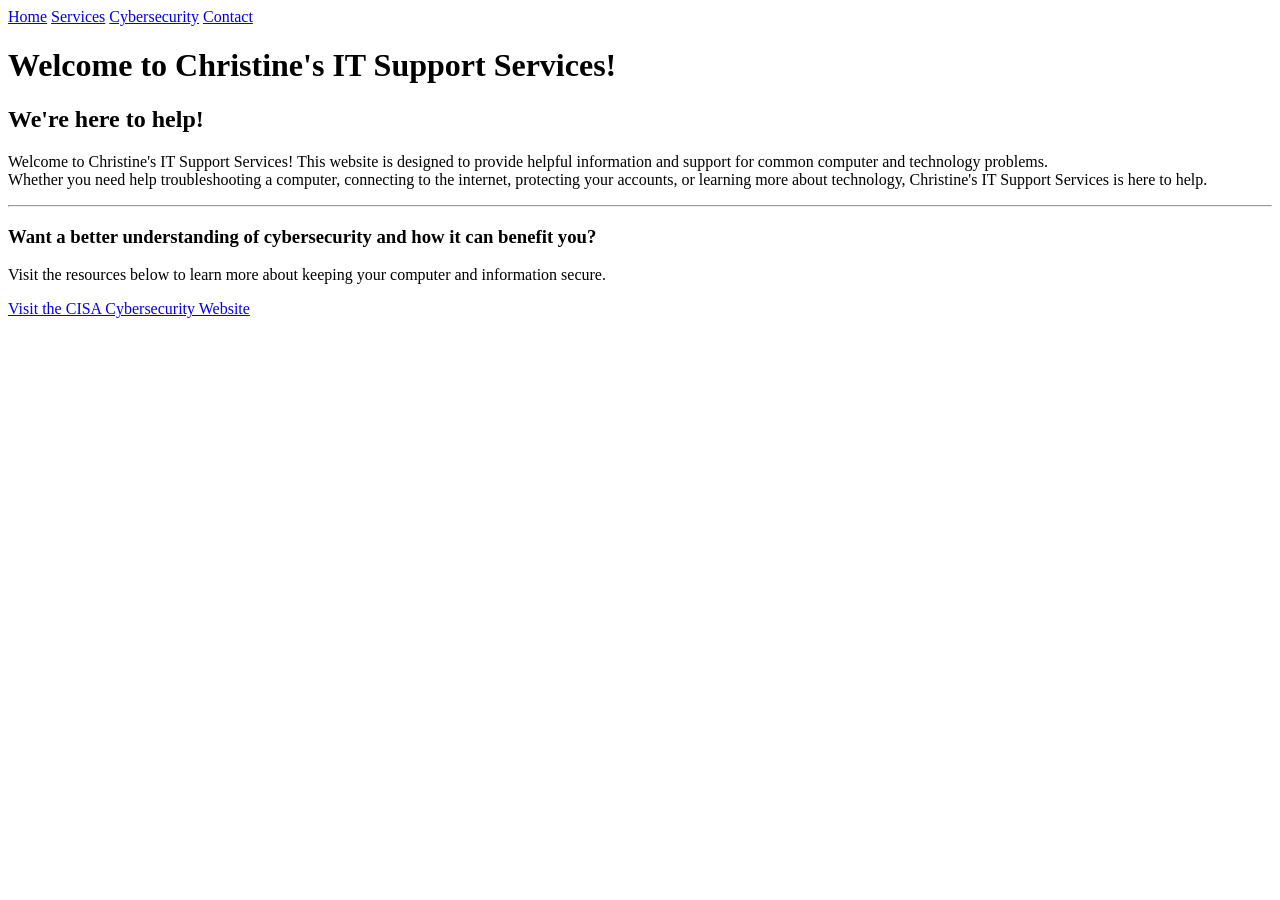
==== index.html @ ab1b674c "inital commit" ====
<!DOCTYPE html>

<html lang="en">
<head>
    <meta charset="UTF-8">
    <meta name="viewport" content="width=device-width, initial-scale=1.0">
    <title>Christine's IT Support Services</title>
</head>
<body>

        <nav>
        <a href="index.html">Home</a>
        <a href="services.html">Services</a>
        <a href="security.html">Cybersecurity</a>
        <a href="contact.html">Contact</a>
    </nav>
    
        <!-- This is the main heading for the website -->
    <h1>Welcome to Christine's IT Support Services!</h1>
    <h2>We're here to help!</h2>
        <!-- This section introduces visitors to the business -->
     <p>
        Welcome to Christine's IT Support Services! This website is designed 
        to provide helpful information and support for common computer and  technology problems. <br>
        Whether you need help troubleshooting a computer, 
        connecting to the internet, protecting your accounts, or learning more 
        about technology, Christine's IT Support Services is here to help. 
    </p>
        <!--This section provides a link to anyone who wants to learn about cybersecurity -->
     <hr>

    <h3>Want a better understanding of cybersecurity and how it can benefit you?</h3>

    <p>
        Visit the resources below to learn more about keeping your computer
        and information secure.
    </p>

    <a href="https://www.cisa.gov/" target="_blank">
        Visit the CISA Cybersecurity Website
    </a>


</body>
</html>
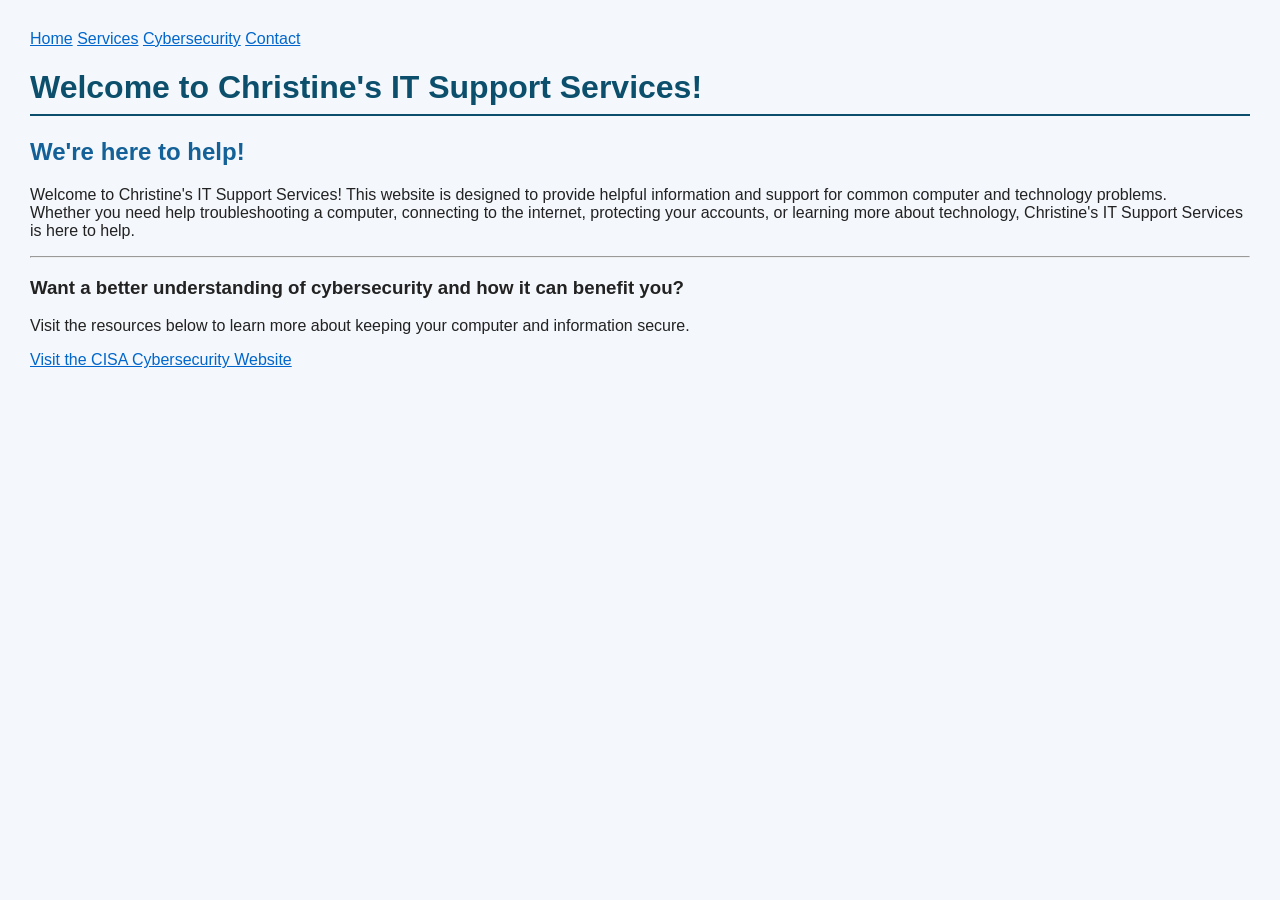
==== commit 79ca6262: "Added CSS" ====
--- a/index.html
+++ b/index.html
@@ -2,17 +2,22 @@
 
 <html lang="en">
 <head>
+    <link href="styles.css" rel="stylesheet">
     <meta charset="UTF-8">
     <meta name="viewport" content="width=device-width, initial-scale=1.0">
     <title>Christine's IT Support Services</title>
+    <style>
+    h2 {
+        color: #136198;
+    }
+</style>
 </head>
 <body>
-
         <nav>
         <a href="index.html">Home</a>
         <a href="services.html">Services</a>
-        <a href="security.html">Cybersecurity</a>
-        <a href="contact.html">Contact</a>
+        <a href="Security.html">Cybersecurity</a>
+        <a href="Contact.html">Contact</a>
     </nav>
     
         <!-- This is the main heading for the website -->
@@ -42,4 +47,4 @@
 
 
 </body>
-</html>+</html>
--- a/styles.css
+++ b/styles.css
@@ -0,0 +1,17 @@
+/*this is my style page*/
+body {
+    font-family: Arial, sans-serif;
+    background-color: #f4f7fb;
+    margin: 30px;
+    color: #222222;
+}
+
+h1 {
+    color: #0b4f6c;
+    border-bottom: 2px solid #0b4f6c;
+    padding-bottom: 8px;
+}
+
+a {
+    color: #0066cc;
+}
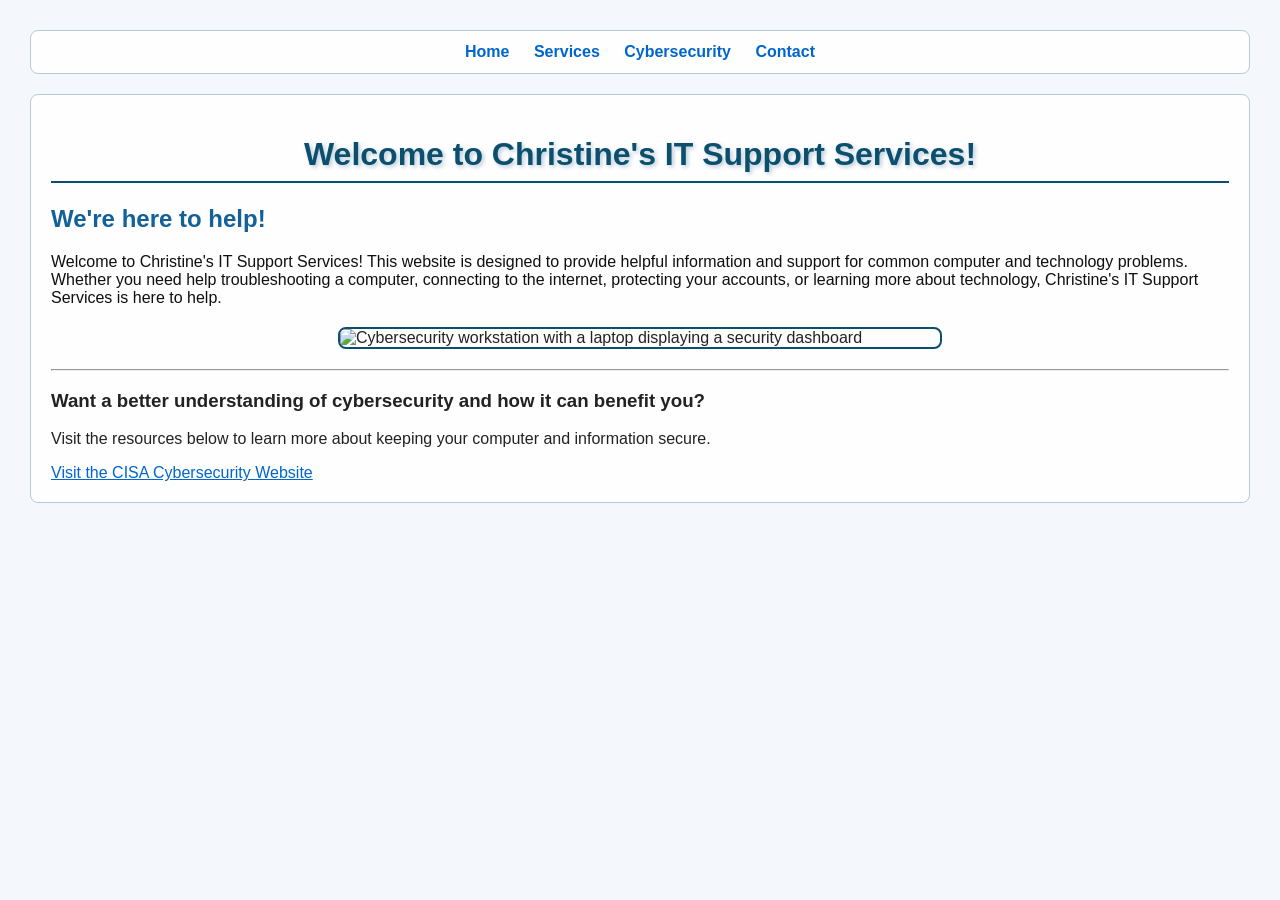
==== commit 2a50f1be: "added class and Id and pictures" ====
--- a/index.html
+++ b/index.html
@@ -6,45 +6,55 @@
     <meta charset="UTF-8">
     <meta name="viewport" content="width=device-width, initial-scale=1.0">
     <title>Christine's IT Support Services</title>
-    <style>
-    h2 {
-        color: #136198;
-    }
-</style>
 </head>
 <body>
-        <nav>
+    <!-- STEP 1: This nav tag uses the main-nav ID -->
+    <nav id="main-nav">
         <a href="index.html">Home</a>
         <a href="services.html">Services</a>
         <a href="Security.html">Cybersecurity</a>
         <a href="Contact.html">Contact</a>
     </nav>
-    
-        <!-- This is the main heading for the website -->
-    <h1>Welcome to Christine's IT Support Services!</h1>
-    <h2>We're here to help!</h2>
+
+    <!-- STEP 1: This div uses the content-box class -->
+    <div class="content-box">
+
+        <!-- STEP 1: This h1 uses the main-title ID -->
+        <h1 id="main-title">Welcome to Christine's IT Support Services!</h1>
+
+        <!-- STEP 1: This h2 uses the subtitle class -->
+        <h2 class="subtitle">We're here to help!</h2>
+
         <!-- This section introduces visitors to the business -->
-     <p>
-        Welcome to Christine's IT Support Services! This website is designed 
-        to provide helpful information and support for common computer and  technology problems. <br>
-        Whether you need help troubleshooting a computer, 
-        connecting to the internet, protecting your accounts, or learning more 
-        about technology, Christine's IT Support Services is here to help. 
-    </p>
-        <!--This section provides a link to anyone who wants to learn about cybersecurity -->
-     <hr>
+        <p style="color: #0f0f0f">
+            Welcome to Christine's IT Support Services! This website is designed
+            to provide helpful information and support for common computer and technology problems. <br>
+            Whether you need help troubleshooting a computer,
+            connecting to the internet, protecting your accounts, or learning more
+            about technology, Christine's IT Support Services is here to help.
+        </p>
 
-    <h3>Want a better understanding of cybersecurity and how it can benefit you?</h3>
+        <!-- STEP 2: Properly named and sized image with alt text for accessibility -->
+        <img
+            src="images/cybersecurity-workspace.jpg"
+            alt="Cybersecurity workstation with a laptop displaying a security dashboard"
+            class="workspace-image"
+        >
 
-    <p>
-        Visit the resources below to learn more about keeping your computer
-        and information secure.
-    </p>
+        <!-- This section provides a link to anyone who wants to learn about cybersecurity -->
+        <hr>
 
-    <a href="https://www.cisa.gov/" target="_blank">
-        Visit the CISA Cybersecurity Website
-    </a>
+        <h3>Want a better understanding of cybersecurity and how it can benefit you?</h3>
 
+        <p>
+            Visit the resources below to learn more about keeping your computer
+            and information secure.
+        </p>
+
+        <a href="https://www.cisa.gov/" target="_blank">
+            Visit the CISA Cybersecurity Website
+        </a>
+    </div>
 
 </body>
 </html>
--- a/styles.css
+++ b/styles.css
@@ -1,17 +1,73 @@
-/*this is my style page*/
-body {
-    font-family: Arial, sans-serif;
-    background-color: #f4f7fb;
-    margin: 30px;
-    color: #222222;
-}
-
-h1 {
-    color: #0b4f6c;
-    border-bottom: 2px solid #0b4f6c;
-    padding-bottom: 8px;
-}
-
-a {
-    color: #0066cc;
-}+/* this is my style page */
+body {
+    font-family: Arial, sans-serif;
+    background-color: #f4f7fb;
+    margin: 30px;
+    color: #222222;
+
+    /* STEP 2: Background image for the website */
+    background-image: url("images/cybersecurity-background.jpg");
+    background-repeat: no-repeat;
+    background-position: center center;
+    background-size: cover;
+    background-attachment: fixed;
+}
+
+h1 {
+    color: #0b4f6c;
+    border-bottom: 2px solid #0b4f6c;
+    padding-bottom: 8px;
+
+    /* STEP 2: Text effect */
+    text-shadow: 2px 2px 4px #b7c9d6;
+}
+
+a {
+    color: #0066cc;
+}
+
+/* CLASS: Used by the <div> tag that holds the main home page content. */
+.content-box {
+    background-color: rgba(255, 255, 255, 0.92);
+    border: 1px solid #b7c9d6;
+    border-radius: 8px;
+    padding: 20px;
+    margin-top: 20px;
+}
+
+/* CLASS: Used by the <h2> tag under the main heading. */
+.subtitle {
+    color: #136198;
+}
+
+/* CLASS: Used by the <img> tag for the cybersecurity workstation image. */
+.workspace-image {
+    width: 600px;
+    max-width: 100%;
+    height: auto;
+    display: block;
+    margin: 20px auto;
+    border: 2px solid #0b4f6c;
+    border-radius: 8px;
+}
+
+/* ID: Used by the <nav> tag for the main navigation menu. */
+#main-nav {
+    background-color: rgba(255, 255, 255, 0.92);
+    border: 1px solid #b7c9d6;
+    padding: 12px;
+    text-align: center;
+    border-radius: 8px;
+}
+
+#main-nav a {
+    margin: 0 10px;
+    font-weight: bold;
+    text-decoration: none;
+}
+
+/* ID: Used by the main <h1> tag on the home page. */
+#main-title {
+    text-align: center;
+    font-size: 32px;
+}
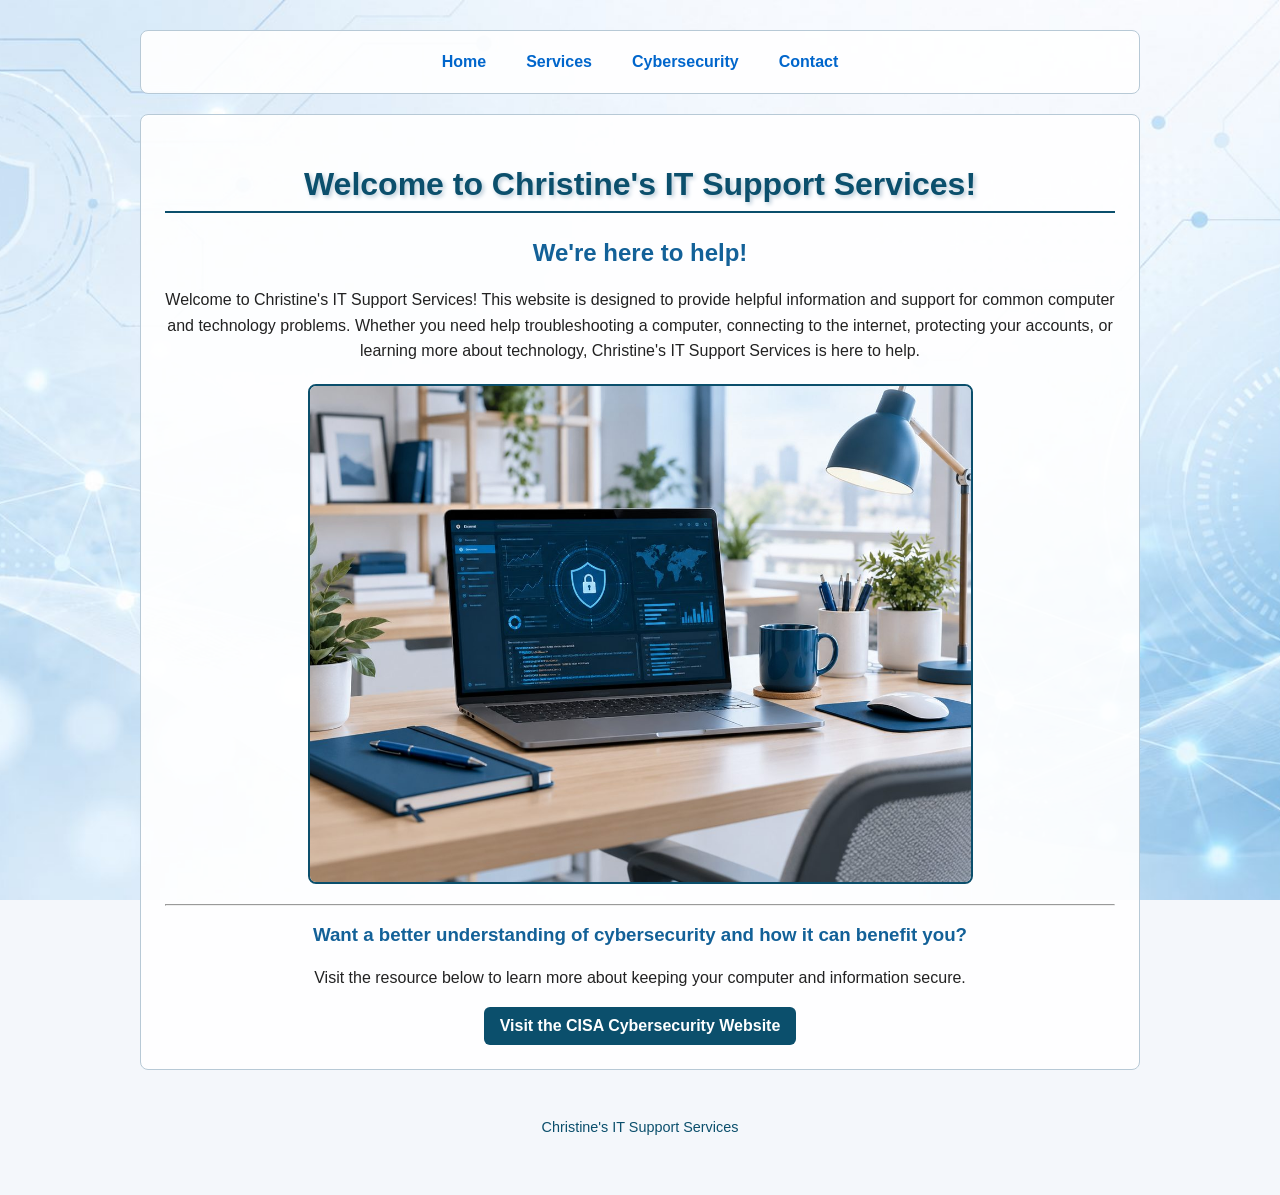
==== commit 278e7fd2: "added style 2" ====
--- a/index.html
+++ b/index.html
@@ -1,60 +1,56 @@
 <!DOCTYPE html>
-
 <html lang="en">
 <head>
+    <meta charset="UTF-8">
+    <meta name="viewport" content="width=device-width, initial-scale=1">
     <link href="styles.css" rel="stylesheet">
-    <meta charset="UTF-8">
-    <meta name="viewport" content="width=device-width, initial-scale=1.0">
     <title>Christine's IT Support Services</title>
 </head>
 <body>
-    <!-- STEP 1: This nav tag uses the main-nav ID -->
-    <nav id="main-nav">
-        <a href="index.html">Home</a>
-        <a href="services.html">Services</a>
-        <a href="Security.html">Cybersecurity</a>
-        <a href="Contact.html">Contact</a>
-    </nav>
+    <header>
+        <nav id="main-nav" aria-label="Main navigation">
+            <a href="index.html">Home</a>
+            <a href="services.html">Services</a>
+            <a href="Security.html">Cybersecurity</a>
+            <a href="Contact.html">Contact</a>
+        </nav>
+    </header>
 
-    <!-- STEP 1: This div uses the content-box class -->
-    <div class="content-box">
+    <main class="content-box">
+        <section>
+            <h1 id="main-title">Welcome to Christine's IT Support Services!</h1>
+            <h2 class="subtitle">We're here to help!</h2>
 
-        <!-- STEP 1: This h1 uses the main-title ID -->
-        <h1 id="main-title">Welcome to Christine's IT Support Services!</h1>
+            <p>
+                Welcome to Christine's IT Support Services! This website is designed
+                to provide helpful information and support for common computer and technology problems.
+                Whether you need help troubleshooting a computer, connecting to the internet,
+                protecting your accounts, or learning more about technology, Christine's IT Support
+                Services is here to help.
+            </p>
 
-        <!-- STEP 1: This h2 uses the subtitle class -->
-        <h2 class="subtitle">We're here to help!</h2>
+            <img
+                src="images/cybersecurity-workspace.jpg"
+                alt="Cybersecurity workstation with a laptop displaying a security dashboard"
+                class="workspace-image"
+            >
+        </section>
 
-        <!-- This section introduces visitors to the business -->
-        <p style="color: #0f0f0f">
-            Welcome to Christine's IT Support Services! This website is designed
-            to provide helpful information and support for common computer and technology problems. <br>
-            Whether you need help troubleshooting a computer,
-            connecting to the internet, protecting your accounts, or learning more
-            about technology, Christine's IT Support Services is here to help.
-        </p>
+        <section>
+            <hr>
+            <h3>Want a better understanding of cybersecurity and how it can benefit you?</h3>
+            <p>
+                Visit the resource below to learn more about keeping your computer
+                and information secure.
+            </p>
+            <a class="button-link" href="https://www.cisa.gov/" target="_blank" rel="noopener noreferrer">
+                Visit the CISA Cybersecurity Website
+            </a>
+        </section>
+    </main>
 
-        <!-- STEP 2: Properly named and sized image with alt text for accessibility -->
-        <img
-            src="images/cybersecurity-workspace.jpg"
-            alt="Cybersecurity workstation with a laptop displaying a security dashboard"
-            class="workspace-image"
-        >
-
-        <!-- This section provides a link to anyone who wants to learn about cybersecurity -->
-        <hr>
-
-        <h3>Want a better understanding of cybersecurity and how it can benefit you?</h3>
-
-        <p>
-            Visit the resources below to learn more about keeping your computer
-            and information secure.
-        </p>
-
-        <a href="https://www.cisa.gov/" target="_blank">
-            Visit the CISA Cybersecurity Website
-        </a>
-    </div>
-
+    <footer>
+        <p>Christine's IT Support Services</p>
+    </footer>
 </body>
-</html>
+</html>
--- a/styles.css
+++ b/styles.css
@@ -1,49 +1,82 @@
-/* this is my style page */
+/* Christine's IT Support Services - Responsive Styles */
+
+* {
+    box-sizing: border-box;
+}
+
 body {
     font-family: Arial, sans-serif;
     background-color: #f4f7fb;
-    margin: 30px;
+    margin: 0;
+    padding: 30px;
     color: #222222;
-
-    /* STEP 2: Background image for the website */
+    text-align: center;
+
+    /* Background image for the website */
     background-image: url("images/cybersecurity-background.jpg");
     background-repeat: no-repeat;
     background-position: center center;
     background-size: cover;
     background-attachment: fixed;
+    min-height: 100vh;
+}
+
+header,
+main,
+footer {
+    width: 90%;
+    max-width: 1000px;
+    margin-left: auto;
+    margin-right: auto;
 }
 
 h1 {
     color: #0b4f6c;
     border-bottom: 2px solid #0b4f6c;
     padding-bottom: 8px;
-
-    /* STEP 2: Text effect */
     text-shadow: 2px 2px 4px #b7c9d6;
+}
+
+h2,
+h3 {
+    color: #136198;
+}
+
+p {
+    line-height: 1.6;
 }
 
 a {
     color: #0066cc;
 }
 
-/* CLASS: Used by the <div> tag that holds the main home page content. */
+a:visited {
+    color: #5b4a8b;
+}
+
+a:hover,
+a:focus {
+    color: #0b4f6c;
+    text-decoration: underline;
+}
+
+/* Main content card used on every page. */
 .content-box {
     background-color: rgba(255, 255, 255, 0.92);
     border: 1px solid #b7c9d6;
     border-radius: 8px;
-    padding: 20px;
+    padding: 24px;
     margin-top: 20px;
 }
 
-/* CLASS: Used by the <h2> tag under the main heading. */
 .subtitle {
     color: #136198;
 }
 
-/* CLASS: Used by the <img> tag for the cybersecurity workstation image. */
+/* Picture is sized with a percentage for responsiveness. */
 .workspace-image {
-    width: 600px;
-    max-width: 100%;
+    width: 70%;
+    max-width: 700px;
     height: auto;
     display: block;
     margin: 20px auto;
@@ -51,23 +84,143 @@
     border-radius: 8px;
 }
 
-/* ID: Used by the <nav> tag for the main navigation menu. */
+/* Consistent navigation on every page. */
 #main-nav {
     background-color: rgba(255, 255, 255, 0.92);
     border: 1px solid #b7c9d6;
     padding: 12px;
     text-align: center;
     border-radius: 8px;
+    display: flex;
+    justify-content: center;
+    align-items: center;
+    gap: 12px;
+    flex-wrap: wrap;
 }
 
 #main-nav a {
-    margin: 0 10px;
+    display: block;
+    padding: 10px 14px;
     font-weight: bold;
     text-decoration: none;
-}
-
-/* ID: Used by the main <h1> tag on the home page. */
+    border-radius: 6px;
+}
+
+#main-nav a:hover,
+#main-nav a:focus {
+    background-color: #e2f1fb;
+}
+
 #main-title {
     text-align: center;
     font-size: 32px;
 }
+
+.center-list {
+    list-style-position: inside;
+    padding-left: 0;
+    margin: 16px auto;
+    line-height: 1.8;
+}
+
+.button-link {
+    display: inline-block;
+    padding: 10px 16px;
+    background-color: #0b4f6c;
+    color: #ffffff;
+    text-decoration: none;
+    border-radius: 6px;
+    font-weight: bold;
+}
+
+.button-link:visited {
+    color: #ffffff;
+}
+
+.button-link:hover,
+.button-link:focus {
+    background-color: #136198;
+    color: #ffffff;
+    text-decoration: none;
+}
+
+footer {
+    margin-top: 20px;
+    padding: 12px;
+    color: #0b4f6c;
+    font-size: 0.9rem;
+}
+
+/* BREAKPOINT 1: Tablets and smaller screens */
+@media screen and (max-width: 768px) {
+    body {
+        padding: 18px;
+        background-attachment: scroll;
+    }
+
+    header,
+    main,
+    footer {
+        width: 95%;
+    }
+
+    #main-title,
+    h1 {
+        font-size: 28px;
+    }
+
+    .workspace-image {
+        width: 85%;
+    }
+
+    #main-nav {
+        gap: 6px;
+    }
+
+    #main-nav a {
+        padding: 9px 12px;
+    }
+}
+
+/* BREAKPOINT 2: Phones */
+@media screen and (max-width: 480px) {
+    body {
+        padding: 10px;
+    }
+
+    header,
+    main,
+    footer {
+        width: 100%;
+    }
+
+    .content-box {
+        padding: 16px;
+        margin-top: 12px;
+    }
+
+    #main-title,
+    h1 {
+        font-size: 24px;
+    }
+
+    h2 {
+        font-size: 20px;
+    }
+
+    .workspace-image {
+        width: 100%;
+    }
+
+    #main-nav {
+        flex-direction: column;
+        width: 100%;
+        padding: 8px;
+    }
+
+    #main-nav a {
+        width: 100%;
+        margin: 0;
+        padding: 10px;
+    }
+}
